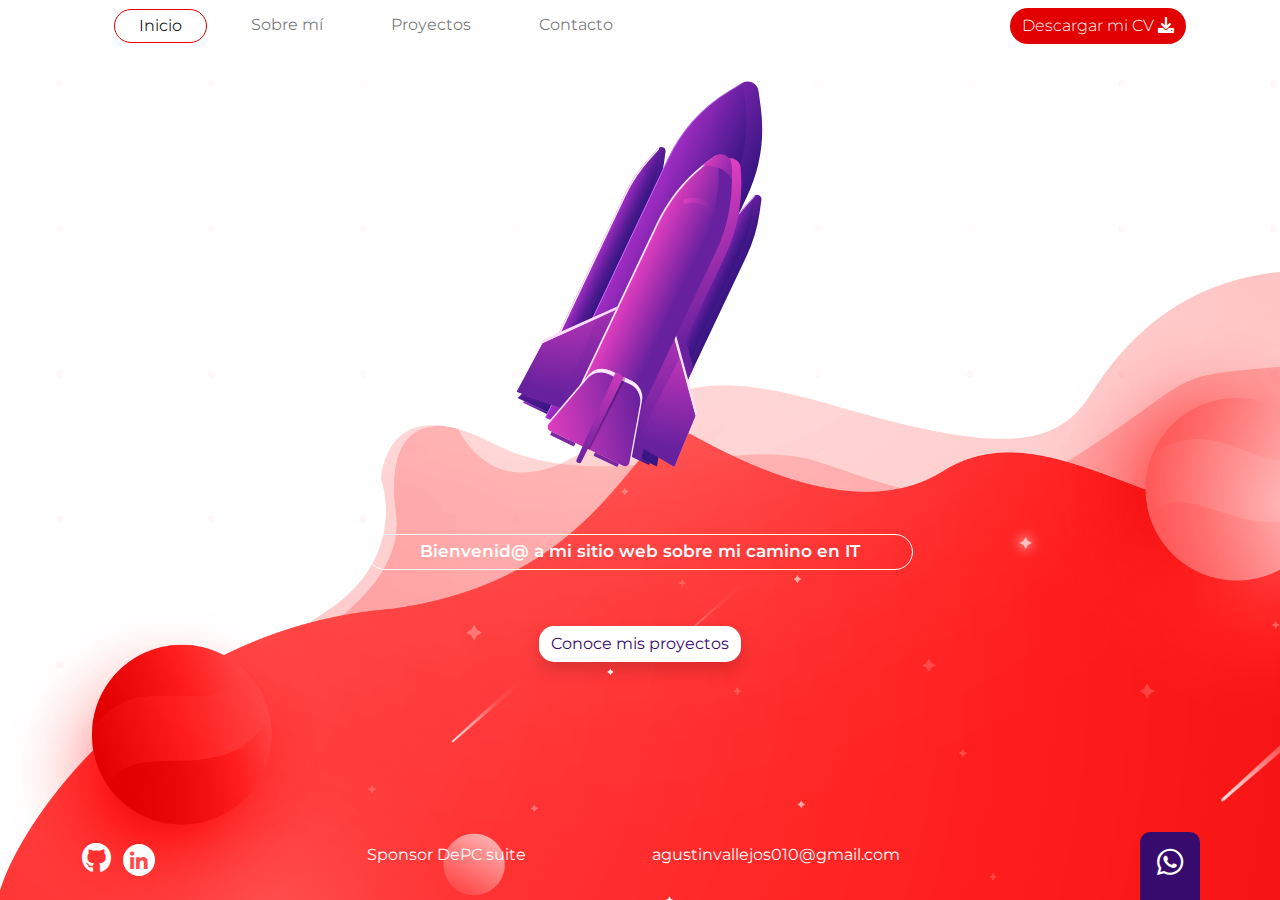
==== index.html @ 18cff3fe "Configuracion inicial" ====
<!DOCTYPE html>
<html lang="es" class="h-100">

<head>
    <meta charset="UTF-8">
    <meta http-equiv="X-UA-Compatible" content="IE=edge">
    <meta name="viewport" content="width=device-width, initial-scale=1.0">
    <link rel="stylesheet" href="css/fontawesome/css/all.min.css">
    <link rel="stylesheet" href="css/fontawesome/css/fontawesome.min.css">
    <link rel="stylesheet" href="css/bootstrap/css/bootstrap.min.css">
    <script src="css/bootstrap/js/bootstrap.bundle.min.js"></script>
    <link rel="stylesheet" href="css/estilos.css">
    <title>Inicio</title>
</head>

<body id="inicio" class="d-flex flex-column h-100">
    <header class="container">
        <nav class="navbar navbar-expand-md mb-4">
            <div class="container-fluid">
                <button class="navbar-toggler" type="button" data-bs-toggle="collapse" data-bs-target="#navbarCollapse"
                    aria-controls="navbarCollapse" aria-expanded="false" aria-label="Toggle navigation">
                    <span class="navbar-toggler-icon"></span>
                </button>
                <div class="collapse navbar-collapse" id="navbarCollapse">
                    <ul class="navbar-nav me-auto mb-2 mb-md-0">
                        <li class="nav-item">
                            <a class="nav-link active px-4 py-1" href="index.html">Inicio</a>
                        </li>
                        <li class="nav-item">
                            <a class="nav-link px-4 py-1" href="sobre-mi.html">Sobre mí</a>
                        </li>
                        <li class="nav-item">
                            <a class="nav-link px-4 py-1" href="proyectos.html">Proyectos</a>
                        </li>
                        <li class="nav-item">
                            <a class="nav-link px-4 py-1" href="contacto.html">Contacto</a>
                        </li>
                    </ul>
                </div>
                <div class="d-inline">
                    <a href="" class="btn btn-rojo">Descargar mi CV <i class="fa fa-download"></i></a>
                </div>
            </div>
        </nav>
    </header>
    <main class="container">
        <div class="row">
            <div class="col-12 mx-auto text-center div-cohete">
               <a href="proyectos.html"><img src="images/cohete.svg" class="mb-2 cohete" alt=""></a>
            </div>

            <div class="col-12 col-sm-6 offset-sm-3 text-center">
                <p class="my-5 py-1">Bienvenid@ a mi sitio web sobre mi camino en IT</p>
            </div>

            <div class="col-12 text-center pt-2">
                <a href="proyectos.html" class="btn btn-know  shadow">Conoce mis proyectos</a>
            </div>
        </div>
    </main>

    <footer class="container mt-auto pb-4">
        <div class="btn-whatsapp">
            <a href="https://api.whatsapp.com/send?phone=541173654688" target="_blank"
                title="Contactame por Whatsapp"> <i class="fa-brands fa-whatsapp"></i></a>
        </div>
        <div class="row">
            <div class="col-3">
                <a href="" target="_blank" title="Github"> <i class="fab fa-github"></i></a>
                <a href="https://www.linkedin.com/in/agustin-vallejos/" target="_blank" title="Linkedin"> <i class="fab fa-linkedin-in"></i></a>
            </div>

            <div class="col-3">
                Sponsor <a href="">DePC suite</a>
            </div>

            <div class="col-3">
                <a href="mailto:agustinvallejos010@gmail.com">agustinvallejos010@gmail.com</a>
            </div>
        </div>
    </footer>



</body>

</html>
---- css/estilos.css ----
@import url('https://fonts.googleapis.com/css2?family=Montserrat:ital,wght@0,100;0,200;0,300;0,400;0,500;0,600;0,700;0,800;0,900;1,100;1,200;1,300;1,400;1,500;1,600;1,700;1,800;1,900&display=swap');

body {
    font-family: 'Montserrat', sans-serif;
}

nav .active {
border: 1px solid #E20000;
border-radius: 20px;
}

#contacto {
    background-image: url(../images/fondo-contacto.png);
    background-size: cover;
}

#proyectos {
    background-image: url(../images/fondo-proyectos.png);
    background-size:cover;
}

#inicio {
    background-image: url(../images/fondo-contacto.png);
    background-size: cover;
}

#proyectos img {
    height: 210px;
}


#proyectos h2 {
    color: white;
    font-size: 16px;
}

#proyectos p {
    font-size: 14px;
}

h1 {
    color: #E20000
}

p {
    color: #6a6a6a;
}

.btn {
    color: #370a6d;
    background-color: white;
    border: 0px;
}

.btn:hover {
    color: white;
    background-color: #370a6d;
}


.btn-whatsapp {
    background-color: #370a6d;
    color: white;
    width: 60px;
    border-top-left-radius: 10px;
    border-top-right-radius: 10px;
    font-size: 30px;
    text-align: center;
    padding: 8px 0 15px 0;
    right: 80px;
    position: fixed;
   bottom: 0px;
}

footer .fa-whatsapp {
    color: white;
}



footer {
    color: white;
}

footer a {
    color: white;
    text-decoration: none;
}

footer .fa-github {
    font-size: 30px;
    color: white;
}
footer .fa-linkedin-in {
    color: #ff4a49;
    background-color: white;
    font-size: 20px;
    border: 0px;
    height: 32px;
    width: 32px;
    text-align: center;
    padding: 8px 0 0 0;
    border-radius: 80px;
    margin: 0 8px;
}

main p {
    font-size: 14px;
}

.color-gradiente {
    background: rgba(184, 37, 20, 1);
    height: 50px;
}

.card {
    border: 1px solid gainsboro;
}

.card p {
    height: 90px;
}


.btn-rojo {
    color: white;
    font-weight: 300;
    background-color:#E20000;
    border-radius: 120px;
}

#proyectos footer .fa-github {
    color:#E20000;
}

#proyectos footer .fa-linkedin-in {
    color: white;
    background-color: #E20000;
}

#proyectos footer a {
    color:rgba(240, 47, 23, 1);
    text-decoration: underline;
}

.sponsor {
    color: red;
}

.cof {
    color:rgba(240, 47, 23, 1);
    text-decoration: none;
}

 #inicio p{
    color: white;
    font-size: 17px;
    font-weight: 600;
    border: 1px white solid;
    border-radius: 50px;
 }

 .btn-know {
    border-radius: 15px;
 }

 nav li{
    padding-left: 20px;
 }

 .div-cohete {
    height: 410px;
 }
 .cohete {
    height: 400px;
 }

 .cohete:hover {
    height: 410px;
 }
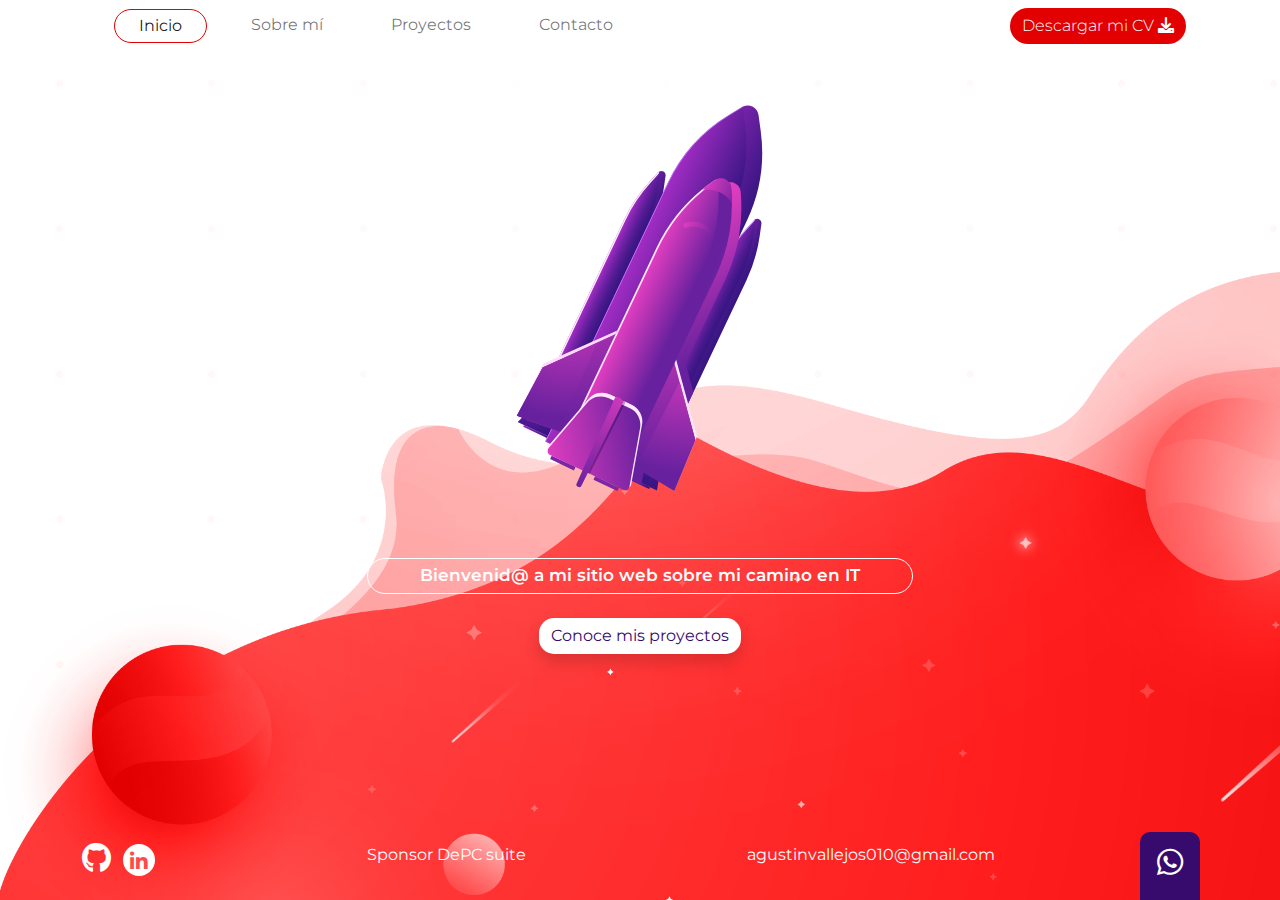
==== commit 7e70822e: "Portafolio responsive completo" ====
--- a/index.html
+++ b/index.html
@@ -36,24 +36,24 @@
                             <a class="nav-link px-4 py-1" href="contacto.html">Contacto</a>
                         </li>
                     </ul>
-                </div>
-                <div class="d-inline">
-                    <a href="" class="btn btn-rojo">Descargar mi CV <i class="fa fa-download"></i></a>
+                    <div class="d-inline">
+                        <a href="" class="btn btn-rojo">Descargar mi CV <i class="fa fa-download"></i></a>
+                    </div>
                 </div>
             </div>
         </nav>
     </header>
     <main class="container">
         <div class="row">
-            <div class="col-12 mx-auto text-center div-cohete">
+            <div class="col-12 mt-4 mx-auto text-center div-cohete">
                <a href="proyectos.html"><img src="images/cohete.svg" class="mb-2 cohete" alt=""></a>
             </div>
 
             <div class="col-12 col-sm-6 offset-sm-3 text-center">
-                <p class="my-5 py-1">Bienvenid@ a mi sitio web sobre mi camino en IT</p>
+                <p class="mt-5 py-1">Bienvenid@ a mi sitio web sobre mi camino en IT</p>
             </div>
 
-            <div class="col-12 text-center pt-2">
+            <div class="col-12 text-center pt-2 mb-5">
                 <a href="proyectos.html" class="btn btn-know  shadow">Conoce mis proyectos</a>
             </div>
         </div>
@@ -65,16 +65,16 @@
                 title="Contactame por Whatsapp"> <i class="fa-brands fa-whatsapp"></i></a>
         </div>
         <div class="row">
-            <div class="col-3">
+            <div class="col-6 col-sm-3">
                 <a href="" target="_blank" title="Github"> <i class="fab fa-github"></i></a>
                 <a href="https://www.linkedin.com/in/agustin-vallejos/" target="_blank" title="Linkedin"> <i class="fab fa-linkedin-in"></i></a>
             </div>
 
-            <div class="col-3">
+            <div class="col-6 col-sm-3">
                 Sponsor <a href="">DePC suite</a>
             </div>
 
-            <div class="col-3">
+            <div class="col-11 offset-1 col-sm-3">
                 <a href="mailto:agustinvallejos010@gmail.com">agustinvallejos010@gmail.com</a>
             </div>
         </div>
--- a/css/estilos.css
+++ b/css/estilos.css
@@ -5,8 +5,8 @@
 }
 
 nav .active {
-border: 1px solid #E20000;
-border-radius: 20px;
+    border: 1px solid #E20000;
+    border-radius: 20px;
 }
 
 #contacto {
@@ -16,7 +16,7 @@
 
 #proyectos {
     background-image: url(../images/fondo-proyectos.png);
-    background-size:cover;
+    background-size: cover;
 }
 
 #inicio {
@@ -69,7 +69,7 @@
     padding: 8px 0 15px 0;
     right: 80px;
     position: fixed;
-   bottom: 0px;
+    bottom: 0px;
 }
 
 footer .fa-whatsapp {
@@ -91,6 +91,7 @@
     font-size: 30px;
     color: white;
 }
+
 footer .fa-linkedin-in {
     color: #ff4a49;
     background-color: white;
@@ -109,7 +110,7 @@
 }
 
 .color-gradiente {
-    background: rgba(184, 37, 20, 1);
+    background: linear-gradient(to right, rgba(184, 37, 20, 1) 0%, rgba(214, 52, 30, 1) 47%, rgba(240, 47, 23, 1) 70%, rgba(240, 47, 23, 1) 100%);
     height: 50px;
 }
 
@@ -125,12 +126,13 @@
 .btn-rojo {
     color: white;
     font-weight: 300;
-    background-color:#E20000;
+    background-color: #E20000;
     border-radius: 120px;
 }
 
-#proyectos footer .fa-github {
-    color:#E20000;
+#proyectos footer .fa-github,
+#sobre-mi footer .fa-github {
+    color: #E20000;
 }
 
 #proyectos footer .fa-linkedin-in {
@@ -138,8 +140,15 @@
     background-color: #E20000;
 }
 
-#proyectos footer a {
-    color:rgba(240, 47, 23, 1);
+#sobre-mi footer .fa-linkedin-in {
+    color: red;
+    background-color: white;
+    ;
+}
+
+#proyectos footer a,
+#sobre-mi footer a {
+    color: rgba(240, 47, 23, 1);
     text-decoration: underline;
 }
 
@@ -148,40 +157,207 @@
 }
 
 .cof {
-    color:rgba(240, 47, 23, 1);
+    color: rgba(240, 47, 23, 1);
     text-decoration: none;
 }
 
- #inicio p{
+#inicio p {
     color: white;
     font-size: 17px;
     font-weight: 600;
     border: 1px white solid;
     border-radius: 50px;
- }
-
- .btn-know {
-    border-radius: 15px;
- }
-
- nav li{
+}
+
+.btn-know {
+    border-radius: 15px;
+}
+
+nav li {
     padding-left: 20px;
- }
-
- .div-cohete {
+}
+
+.div-cohete {
     height: 410px;
- }
- .cohete {
+}
+
+.cohete {
     height: 400px;
- }
-
- .cohete:hover {
+}
+
+.cohete:hover {
     height: 410px;
- }
-
-
-
-
-
-
-
+}
+
+.agustin {
+    border-radius: 50%;
+}
+
+
+#sobre-mi p {
+    font-size: 16px;
+}
+
+#sobre-mi h1 {
+    font-size: 36px;
+}
+
+#stack-tecnologico {
+    background-color: #E20000;
+    color: white;
+}
+
+#stack-tecnologico h2 {
+    font-size: 24px;
+    color: white;
+}
+
+.lenguajes h3 {
+    font-size: 14px;
+    color: black;
+    font-weight: 300;
+}
+
+.lenguajes {
+    background-color: white;
+    border-radius: 3%;
+    height: 190px;
+}
+
+.maletin {
+    color: #370A6D;
+    font-size: 24px;
+    font-weight: 400;
+}
+
+#experiencia h3 {
+    font-size: 18px;
+    font-weight: 600;
+    color: #6A6A6A;
+}
+
+#experiencia h4 {
+    color: #370A6D;
+    font-size: 17px;
+    text-transform: uppercase;
+}
+
+#experiencia h5,
+#formacion h5,
+#cursos h5 {
+    font-size: 14px;
+    color: #6A6A6A;
+
+}
+
+#formacion h2,
+#cursos h2 {
+    color: red;
+    font-size: 24px;
+    font-weight: 400;
+}
+
+#formacion h3,
+#cursos h3 {
+    color: #6A6A6A;
+    font-size: 18px;
+    font-weight: 600;
+}
+
+#formacion h4,
+#cursos h4 {
+    color: #E20000;
+    font-size: 17px;
+}
+
+#formacion a {
+    text-decoration: none;
+    color: #6a6a6a
+}
+
+.baw {
+    -webkit-filter: grayscale(100%);
+    filter: grayscale(100%);
+}
+
+.baw:hover {
+    filter: grayscale(0%);
+}
+
+#hobbies {
+    background-color: #eee;
+}
+
+#hobbies .fas {
+    font-size: 80px;
+    color: white;
+}
+
+#hobbies .card {
+    background-color: #370A6D;
+    border-radius: 15px;
+}
+
+.card-idiomas {
+    border-radius: 15px;
+}
+
+#hobbies h2 {
+    font-size: 16px;
+}
+
+#hobbies ul {
+    font-size: 14px;
+    list-style-type: none;
+}
+
+#contacto input {
+    border-radius: 15px;
+}
+
+#contacto textarea {
+    border-radius: 15px;
+}
+
+@media (max-width: 750px) {
+
+
+    #inicio p {
+        color: #E20000;
+        font-size: 16px;
+        border: #E20000 1px solid;
+        padding: 10px;
+    }
+
+    #inicio footer,
+    #contacto footer {
+        color: #E20000
+    }
+
+    #inicio footer a,
+    #contacto footer a {
+        color: #E20000
+    }
+
+    #inicio .fa-github,
+    #contacto .fa-github {
+        color: red;
+    }
+
+
+    #contacto,
+    #inicio {
+        background-image: url("../images/fondo-proyectos.png");
+        background-size: contain;
+        background-repeat: no-repeat;
+    }
+
+    #proyectos {
+        background-size: contain;
+        background-repeat: no-repeat;
+    }
+
+    #contacto textarea {
+        height: 150px;
+    }
+}